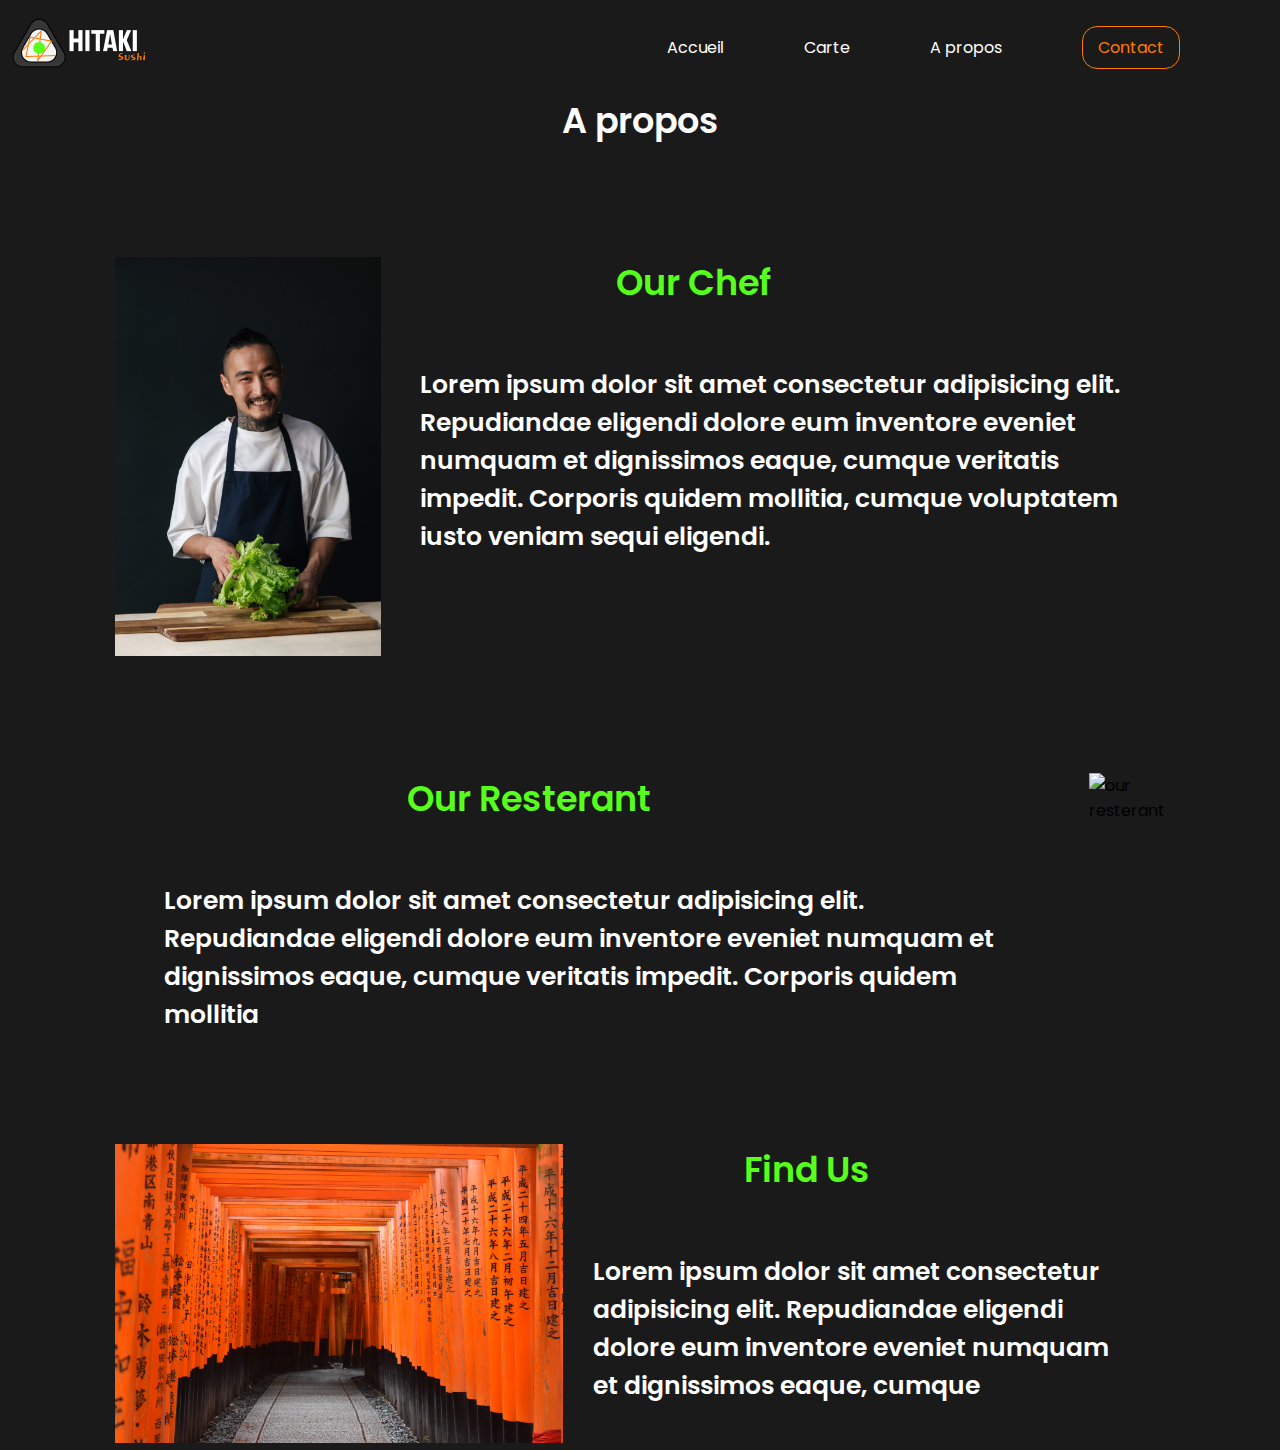
==== Apropos.html @ a4a725ea "Livrable 2" ====
<!DOCTYPE html>
<html lang="en">
<head>
    <meta charset="UTF-8">
    <meta http-equiv="X-UA-Compatible" content="IE=edge">
    <meta name="viewport" content="width=device-width, initial-scale=1.0">
    <title>Document</title>
    <link rel="preconnect" href="https://fonts.googleapis.com">
<link rel="preconnect" href="https://fonts.gstatic.com" crossorigin>
<link href="https://fonts.googleapis.com/css2?family=Poppins:ital,wght@0,200;0,300;0,400;0,500;0,600;1,500&display=swap" rel="stylesheet">
<link rel="stylesheet" href="/style.css">
<script src="https://kit.fontawesome.com/da9e6ce9d6.js" crossorigin="anonymous"></script>

</head>
<body>
    <header>
        <nav>
            <img src="/assest/img/LOGO.png" alt="LOGO" class="logo">
            <ol>
               <li><a href="/index.html" class="a">Accueil</a></li>
               <li><a href="/Carte.html" class="a">Carte</a></li>
               <li><a href="/Apropos.html" class="a">A propos</a></li>
               <li><a href="/Contact.html"><span class="oronge">Contact</span></a></li>

            </ol>
        </nav>
    </header>
    <main class="PPP">
        <center><h2>A propos</h2></center>
        <div class="part1">
            <div class="part11">
                <h3>Our Chef</h3>
                <p class="propos">
                    Lorem ipsum dolor sit amet consectetur adipisicing 
                     elit. Repudiandae eligendi dolore eum inventore 
                      eveniet numquam et dignissimos eaque, cumque 
                       veritatis impedit. Corporis quidem mollitia, cumque 
                        voluptatem iusto veniam sequi eligendi.

                </p>
            </div>
            <div class="part12">
               <img src="/assest/img/Apropos1.jpg" alt="our chef" class="propos1">
            </div>
        </div>
        <div class="part2">
            <div class="parti21">
                <h3>Our Resterant</h3>
                <p class="propos">
                    Lorem ipsum dolor sit amet consectetur adipisicing elit. Repudiandae eligendi dolore eum inventore eveniet numquam et dignissimos eaque, cumque veritatis impedit. Corporis quidem mollitia

                </p>
            </div>
            <div class="partie22">
                <img src="/assest/img/Aprops2.jpg" alt="our resterant" class="propos2">
            </div>
            
        </div>
        <div class="part1">
            <div class="partie11">
                <h3>Find Us</h3>
                <p class="propos">
                    Lorem ipsum dolor sit amet consectetur adipisicing 
                     elit. Repudiandae eligendi dolore eum inventore 
                      eveniet numquam et dignissimos eaque, cumque 
                       

                </p>
            </div>
            <div class="partie12">
                <img src="/assest/img/Apropos3.jpg" alt="Find us" class="propos2">
            </div>
        </div>
    </main>
    
</body>
</html>
---- style.css ----
*{
    padding: 0;
    margin: 0;
    font-family: 'Poppins', sans-serif;}

*{
	-webkit-box-sizing:border-box;
	-moz-box-sizing:border-box;
	-o-box-sizing:border-box;
	-ms-box-sizing:border-box;
	box-sizing:border-box;
}
body{
    background-color: #1A1A1A;
    width: 100%;
}
.hd{
    background-image: url(./assest/img/background.jpg);
    background-size: cover;
    background-position: center;
    height: 832px;
    background-repeat: no-repeat;
}
ol{
    display: flex;
    list-style: none;
    
    margin: auto 60px;
}
li{
    font-size: 16px;
    margin: 0 2.5rem;
    font: bolder;
}
a{
    text-decoration: none;
    color: white;
}
nav{
    display: flex;
    justify-content: space-between;
    place-items: center;
    list-style: none;
    align-content: center;
    color: white;
    height: 95px;
    /* padding-top: 18px; */
}
.LOGO{
    width: 100px;
    margin-left: 38px;
}
 
.a:hover{
    color: #FF7A00;
    border-bottom: 2px solid #FF7A00;
}
.oronge{
    color: #FF7A00;
    padding: 9px 15px;
    border: 1px solid #FF7A00;
    border-radius: 15px;
}
.oronge:hover{
    color: white;
    background-color: #FF7A00;
}
h1{
    color: white;
    margin-left: 20%;
    margin-left: 20%;
    font-style: normal;
font-weight: 600;
font-size: 46px;
line-height: 69px;
margin-top: 70px;
}
.phome{
    color: white;
    font-style: normal;
    font-weight: 600;
    font-size: 16px;
    line-height: 24px;
    margin-left: 17%;
    margin-top: 294px;
}
.green{
    color: #57FF1C;
}
.Homepic{
    width: 336px;
}
.Homeparag{
    font-family: 'Poppins';
    font-style: normal;
    font-weight: 600;
    font-size: 16px;
    line-height: 24px;
    color: white;
}
.MHome{
    display: flex;
    justify-content: center;
    align-content: center;
    justify-content: space-evenly;
    margin-top: 55px;
}
h2{
    align-self: center;
    color: white;
    font-weight: 600;
    font-size: 35px;
    line-height: 52px;
}
form{
    display: flex;
    flex-direction: column;
    align-items: center;
    width: 100%;
    
}
form input{
    margin-top: 57px;
    height: 53px;
    background: rgba(255, 255, 255, 0.3);
    border: none;
    font-weight: 600;
    font-size: 19px;
    line-height: 28px;
    justify-content: center;
    color: white;
}


.btnen{
    color: #57FF1C;
    padding: 9px 15px;
    border: 1px solid #57FF1C;
    border-radius: 15px;
    width: 179px;
    height: 52px;
    font-weight: 600;
    font-size: 19px;
    line-height: 28px;
    background-color: transparent;
}
.btnen:hover{
    color: white;
    background-color: #57FF1C;
    
}
.un{
    width: 400px;
}
h3{
    font-weight: 600;
    font-size: 35px;
    line-height: 52px;
    color: #57FF1C;
    margin-left: 30%;
}
.propos1{
    width: 266px;
    height: auto;
}
.PPP{
    margin-left: 9%;
    margin-right: 9%;
}
.propos{
    font-weight: 600;
    font-size: 25px;
    line-height: 38px;
    color: white;
    margin-top: 57px;
    margin-left: 5%;
    margin-right: 5%;
}
.part1{
   display: flex;
   flex-direction: row-reverse;
   justify-content: space-around;
   margin-top: 110px;
}
.propos2{
   width: 448px;
   height: auto;
}
.part2{
    display: flex;
    justify-content: space-around;
    margin-top: 110px;
}
select{
    padding: 5px 20px;
    margin-left: 30%;
    margin-bottom: 17px;
}
.prod1{
    width: 277px;
    height: 380px;
    background-color: #484848;
    margin:44px;
    border-radius: 15px;
}
.produitS{
    width: 277px;
    height: 234px;
    border-radius: 15px 15px 0 0;
}
.nameP{
    width: 252px;
    height: 48px;
    font-weight: 700;
    font-size: 16px;
    line-height: 24px;
    margin-left: 5%;
    margin-right: 5%;
    color: white;
}
.nameC{
    font-weight: 600;
    font-size: 11px;
    line-height: 16px;
    color: #B0B0B0;
    margin-top: 1%;
    margin-left: 7%;
}
.namePG{
    width: 252px;
    height: 48px;
    font-weight: 700;
    font-size: 16px;
    line-height: 24px;
    margin-left: 7%;
    margin-right: 5%;
    color: #57FF1C;
    margin-top: 20px;
}
.doronge{
    height: 50px;
    width: 50px;
    background-color: #FF7A00;
    border-radius: 15px;
    margin-top: -40px;
    margin-right: 12px;
}
.fl{
    display: flex;
    justify-content: space-between;
}
.ster{
    display: flex;
    flex-direction: row;
}
.carte{
    width: 308px;
    height: 400px;
    background-color: #2F2217;
    border-radius: 15px;
    margin-left: 60%;
    top: 90px;
    position: fixed;
}
h4{
    font-weight: 600;
    font-size: 19px;
    line-height: 28px;
    color: #57FF1C;
    background-color: black;
    padding: 12px;
    border-radius: 15px 15px 0 0;
    text-align: center;
}
.not{
    font-weight: 600;
    font-size: 16px;
    line-height: 24px;
    margin-top: 50%;
    color: rgba(255, 255, 255, 0.38);
    text-align: center;
}
.confirm{
    font-weight: 600;
    font-size: 16px;
    line-height: 24px;
    padding: 5px 12px;
    background-color: #FF7A00;
    color: white;
    width: max-content;
    border-radius: 15px;
    margin-left: 100px;
    margin-top: 100px;
}
.Total,.Tprice{
    color: white;
    font-weight: 600;
    font-size: 15px;
    line-height: 22px;
    background-color: black;
    padding: 25px 13px;
    border-radius: 0 0 15px 15px;
}
.Tprice{
    margin-left: 30%;
    cursor: pointer;
}
.agreen{
    text-decoration: none;
    color: #57FF1C;
}
.doronge{
    cursor: pointer;
    display: flex;
    justify-content: center;
}
.fa-circle-plus{
    margin-top: 20%;
    font-size: 30px;
    color: white;
}
.doronge:hover{
    box-shadow: 2px 2px 10px rgb(31, 31, 31);
}
.fa-credit-card{
    color: #57FF1C;
    font-size: 19px;
}
.fa-sack-dollar{
    color: white;
    font-size: 19px;
}
.fa-x,.fa-bars,.fa-bag-shopping{
    display: none;
}

@media (max-width:1100px) {
    .ster{
        flex-direction: column;
    }
    .carte{
        margin-left: 45%;
    }
    .part1,.part2{
        flex-direction: column;
    }
    .propos1{
        margin-left: 20%;
        width: 40%;
        height: auto;
    }
    .propos2{
        margin-left: 10%;
        width: 70%;
        height: auto;
    }
    .propos{
        font-size: 17px;
        margin-right: 0%;
    }
    h3{
        font-size: 26px;
        text-align: center;
        margin: 0;
    }
}
@media (max-width:864px) {
    .fa-x,.fa-bars,.fa-bag-shopping{
        display: block;
    }
    ol{
        display: none;
    }
    .ster{
        flex-direction: row;
    }
    .carte{
        display: none;
    }
    select{
        margin-left: 40%;
        margin-right: 40%;
    }
    ol{
        flex-direction: column;
        background-color: #2F2217;
        margin-top: 10%;
        width: 160px;
        height: 210px;
        padding-top: 7px;
        position: absolute;
        margin-right: 75%;
    }
    li{
        font-size: 16px;
        padding-top: 15px;
    }
    .oronge{
        border: none;
        color: white;
        padding: 0;
    }
    .logo{
        justify-content: center;
    }
    .x{
        display: flex;
        color: #FF7A00;
        font-size: 20px;
        justify-content: flex-end;
        padding-right: 10px;

    }
    .fa-bag-shopping,.fa-bars{
        font-size: 30px;
    }
    nav{
        width: 100%;
        justify-content: center;
        justify-content: space-around;
        flex-direction: row-reverse;
    }
}
@media (max-width:772px) {
    .ster{
        margin-left: 10%;
        margin-right: 20%;
        flex-direction: column;
        justify-content: center;
    }
    .container{
        display: flex;
        justify-content: center;
    }
    .phome,.Homeparag{
        font-size: 10px;
    }
    h1{
        font-size: 24px;
    }
    .MHome{
        flex-direction: column;
        margin-left: 26.5%;
    }
    .Homepic{
        place-content: center;
        height: 364px;
        width: 243px;
    }
    .part1,.part2{
        flex-direction: column;
    }
    .propos1{
        margin-left: 20%;
        width: 40%;
        height: auto;
    }
    .propos2{
        margin-left: 10%;
        width: 70%;
        height: auto;
    }
    .propos{
        font-size: 17px;
        margin-right: 0%;
    }
    .un{
        width: 280px;
    }
}
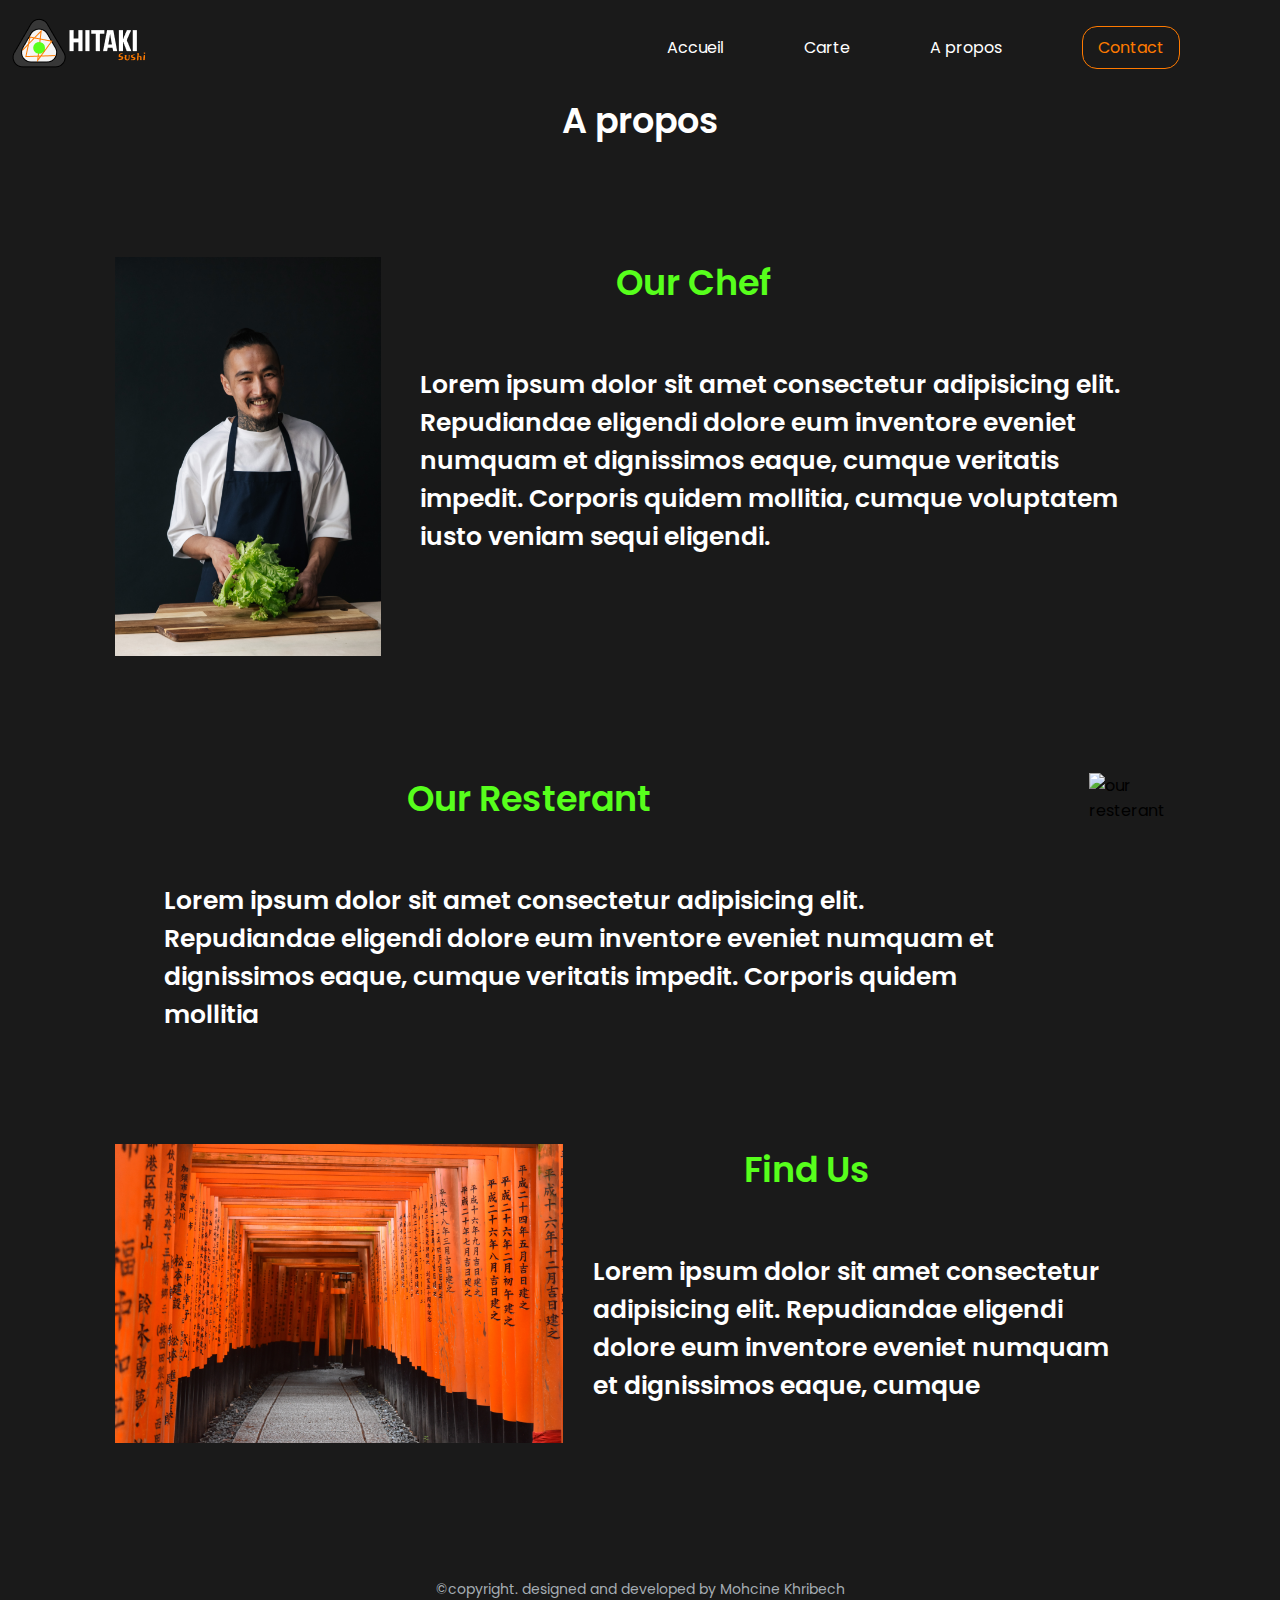
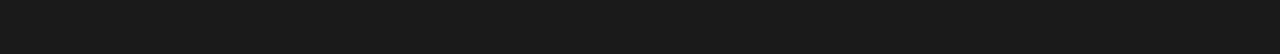
==== commit 898954d2: "Livrable 3" ====
--- a/Apropos.html
+++ b/Apropos.html
@@ -4,26 +4,34 @@
     <meta charset="UTF-8">
     <meta http-equiv="X-UA-Compatible" content="IE=edge">
     <meta name="viewport" content="width=device-width, initial-scale=1.0">
-    <title>Document</title>
+    <title>Hitaka</title>
     <link rel="preconnect" href="https://fonts.googleapis.com">
 <link rel="preconnect" href="https://fonts.gstatic.com" crossorigin>
 <link href="https://fonts.googleapis.com/css2?family=Poppins:ital,wght@0,200;0,300;0,400;0,500;0,600;1,500&display=swap" rel="stylesheet">
-<link rel="stylesheet" href="/style.css">
+<link rel="stylesheet" href="./assest/style/style.css">
 <script src="https://kit.fontawesome.com/da9e6ce9d6.js" crossorigin="anonymous"></script>
+<link rel="icon" href="./assest/img/Igo.png" type="image/icon type">
 
 </head>
 <body>
     <header>
         <nav>
-            <img src="/assest/img/LOGO.png" alt="LOGO" class="logo">
-            <ol>
-               <li><a href="/index.html" class="a">Accueil</a></li>
-               <li><a href="/Carte.html" class="a">Carte</a></li>
-               <li><a href="/Apropos.html" class="a">A propos</a></li>
-               <li><a href="/Contact.html"><span class="oronge">Contact</span></a></li>
-
-            </ol>
-        </nav>
+            <i class="fa-solid fa-bag-shopping" id="fa-bag-shopping"></i>
+              <img src="./assest/img/LOGO.png" alt="LOGO" class="logo">
+                <ol id="aah">
+                <div id="x">
+                  <i class="fa-solid fa-x" id="fa-x"></i>
+                </div>
+                 
+                 <li><a href="./index.html" class="a">Accueil</a></li>
+                 <li><a href="./Carte.html" class="a">Carte</a></li>
+                 <li><a href="./Apropos.html" class="a">A propos</a></li>
+                 <li><a href="./Contact.html"><span class="oronge">Contact</span></a></li>
+  
+              </ol>
+              
+              <i class="fa-solid fa-bars" id="fa-bars" ></i>
+          </nav>
     </header>
     <main class="PPP">
         <center><h2>A propos</h2></center>
@@ -40,7 +48,7 @@
                 </p>
             </div>
             <div class="part12">
-               <img src="/assest/img/Apropos1.jpg" alt="our chef" class="propos1">
+               <img src="./assest/img/Apropos1.jpg" alt="our chef" class="propos1">
             </div>
         </div>
         <div class="part2">
@@ -52,7 +60,7 @@
                 </p>
             </div>
             <div class="partie22">
-                <img src="/assest/img/Aprops2.jpg" alt="our resterant" class="propos2">
+                <img src="./assest/img/Aprops2.jpg" alt="our resterant" class="propos2">
             </div>
             
         </div>
@@ -68,10 +76,38 @@
                 </p>
             </div>
             <div class="partie12">
-                <img src="/assest/img/Apropos3.jpg" alt="Find us" class="propos2">
+                <img src="./assest/img/Apropos3.jpg" alt="Find us" class="propos2">
             </div>
         </div>
+        <div id="crta" style="display: none;">
+            <div class="carte">
+                  <h4><div id="x">
+                    <i class="fa-solid fa-x" id="xa-x"></i>
+                  </div><i class="fa-regular fa-credit-card"></i>&ensp;Carte</h4>
+                  <p class="not">Not Found</p>
+                  <p class="confirm"><i class="fa-sharp fa-solid fa-sack-dollar"></i>&ensp; Confirm</p>
+                  <p class="Total">Total Price  : <span class="Tprice">0</span>$</p>
+              
+              </div>
+          </div>
     </main>
-    
+    <footer id="footer"  class="footer">
+        <div class="container">
+            <div class="fcopy text-center">
+                <div class="footer-social">
+                    <a href="#"><i class="fa fa-facebook"></i></a>	
+                    <a href="#"><i class="fa fa-instagram"></i></a>
+                    <a href="#"><i class="fa fa-linkedin"></i></a>
+                    <a href="#"><i class="fa fa-pinterest"></i></a>
+                    <a href="#"><i class="fa fa-behance"></i></a>	
+                </div>
+                <p>
+                    &copy;copyright. designed and developed by Mohcine Khribech</a>
+                </p>
+            </div>
+        </div>
+        
+</footer>
 </body>
-</html>+</html>
+<script src="./assest/Hitaka.js"></script>--- a/assest/style/style.css
+++ b/assest/style/style.css
@@ -0,0 +1,539 @@
+*{
+    padding: 0;
+    margin: 0;
+    font-family: 'Poppins', sans-serif;}
+
+*{
+	-webkit-box-sizing:border-box;
+	-moz-box-sizing:border-box;
+	-o-box-sizing:border-box;
+	-ms-box-sizing:border-box;
+	box-sizing:border-box;
+}
+body{
+    background-color: #1A1A1A;
+    width: 100%;
+    transition: all .3s;
+}
+.hd{
+    background-image: url(../img/background.jpg);
+    background-size: cover;
+    background-position: center;
+    height: 832px;
+    background-repeat: no-repeat;
+}
+ol{
+    display: flex;
+    list-style: none;
+    
+    margin: auto 60px;
+}
+li{
+    font-size: 16px;
+    margin: 0 2.5rem;
+    font: bolder;
+}
+a{
+    text-decoration: none;
+    color: white;
+}
+nav{
+    display: flex;
+    justify-content: space-between;
+    place-items: center;
+    list-style: none;
+    align-content: center;
+    color: white;
+    height: 95px;
+    /* padding-top: 18px; */
+}
+.LOGO{
+    width: 100px;
+    margin-left: 38px;
+}
+ 
+.a:hover{
+    color: #FF7A00;
+    border-bottom: 2px solid #FF7A00;
+    transition: all .3s;
+}
+.oronge{
+    color: #FF7A00;
+    padding: 9px 15px;
+    border: 1px solid #FF7A00;
+    border-radius: 15px;
+}
+.oronge:hover{
+    color: white;
+    background-color: #FF7A00;
+    transition: all .3s;
+}
+h1{
+    color: white;
+    margin-left: 20%;
+    margin-left: 20%;
+    font-style: normal;
+font-weight: 600;
+font-size: 46px;
+line-height: 69px;
+margin-top: 70px;
+}
+.phome{
+    color: white;
+    font-style: normal;
+    font-weight: 600;
+    font-size: 16px;
+    line-height: 24px;
+    margin-left: 17%;
+    margin-top: 294px;
+}
+.green{
+    color: #57FF1C;
+}
+.Homepic{
+    width: 336px;
+}
+.Homeparag{
+    font-family: 'Poppins';
+    font-style: normal;
+    font-weight: 600;
+    font-size: 16px;
+    line-height: 24px;
+    color: white;
+}
+.MHome{
+    display: flex;
+    justify-content: center;
+    align-content: center;
+    justify-content: space-evenly;
+    margin-top: 55px;
+}
+h2{
+    align-self: center;
+    color: white;
+    font-weight: 600;
+    font-size: 35px;
+    line-height: 52px;
+}
+form{
+    display: flex;
+    flex-direction: column;
+    align-items: center;
+    width: 100%;
+    
+}
+form input{
+    margin-top: 57px;
+    height: 53px;
+    background: rgba(255, 255, 255, 0.3);
+    border: none;
+    font-weight: 600;
+    font-size: 19px;
+    line-height: 28px;
+    justify-content: center;
+    color: white;
+}
+
+
+.btnen{
+    color: #57FF1C;
+    padding: 9px 15px;
+    border: 1px solid #57FF1C;
+    border-radius: 15px;
+    width: 179px;
+    height: 52px;
+    font-weight: 600;
+    font-size: 19px;
+    line-height: 28px;
+    background-color: transparent;
+}
+.btnen:hover{
+    color: white;
+    background-color: #57FF1C;
+    
+}
+.un{
+    width: 400px;
+}
+h3{
+    font-weight: 600;
+    font-size: 35px;
+    line-height: 52px;
+    color: #57FF1C;
+    margin-left: 30%;
+}
+.propos1{
+    width: 266px;
+    height: auto;
+}
+.PPP{
+    margin-left: 9%;
+    margin-right: 9%;
+}
+.propos{
+    font-weight: 600;
+    font-size: 25px;
+    line-height: 38px;
+    color: white;
+    margin-top: 57px;
+    margin-left: 5%;
+    margin-right: 5%;
+}
+.part1{
+   display: flex;
+   flex-direction: row-reverse;
+   justify-content: space-around;
+   margin-top: 110px;
+}
+.propos2{
+   width: 448px;
+   height: auto;
+}
+.part2{
+    display: flex;
+    justify-content: space-around;
+    margin-top: 110px;
+}
+select{
+    padding: 5px 20px;
+    margin-left: 30%;
+    margin-bottom: 17px;
+}
+.prod1{
+    width: 277px;
+    height: 380px;
+    background-color: #484848;
+    margin:44px;
+    border-radius: 15px;
+}
+.produitS{
+    width: 277px;
+    height: 234px;
+    border-radius: 15px 15px 0 0;
+}
+.nameP{
+    width: 252px;
+    height: 48px;
+    font-weight: 700;
+    font-size: 16px;
+    line-height: 24px;
+    margin-left: 5%;
+    margin-right: 5%;
+    color: white;
+}
+.nameC{
+    font-weight: 600;
+    font-size: 11px;
+    line-height: 16px;
+    color: #B0B0B0;
+    margin-top: 1%;
+    margin-left: 7%;
+}
+.namePG{
+    width: 252px;
+    height: 48px;
+    font-weight: 700;
+    font-size: 16px;
+    line-height: 24px;
+    margin-left: 7%;
+    margin-right: 5%;
+    color: #57FF1C;
+    margin-top: 20px;
+}
+.doronge{
+    height: 50px;
+    width: 50px;
+    background-color: #FF7A00;
+    border-radius: 15px;
+    margin-top: -40px;
+    margin-right: 12px;
+}
+.fl{
+    display: flex;
+    justify-content: space-between;
+}
+.ster{
+    display: flex;
+    flex-direction: row;
+}
+.carte{
+    width: 308px;
+    height: fit-content;
+    background-color: #2F2217;
+    border-radius: 15px;
+    margin-left: 60%;
+    top: 90px;
+    position: fixed;
+}
+h4{
+    font-weight: 600;
+    font-size: 19px;
+    line-height: 28px;
+    color: #57FF1C;
+    background-color: black;
+    padding: 12px;
+    border-radius: 15px 15px 0 0;
+    text-align: center;
+}
+#not{
+    font-weight: 600;
+    font-size: 16px;
+    line-height: 24px;
+    margin-top: 30%;
+    margin-bottom: 20%;
+    color: rgba(255, 255, 255, 0.38);
+    text-align: center;
+}
+.confirm{
+    font-weight: 600;
+    font-size: 16px;
+    line-height: 24px;
+    padding: 5px 12px;
+    background-color: #FF7A00;
+    color: white;
+    width: max-content;
+    border-radius: 15px;
+    margin-left: 100px;
+    margin-top: 30px;
+}
+.Total,.Tprice{
+    color: white;
+    font-weight: 600;
+    font-size: 15px;
+    line-height: 22px;
+    background-color: black;
+    padding: 25px 13px;
+    border-radius: 0 0 15px 15px;
+}
+.Tprice{
+    margin-left: 30%;
+    cursor: pointer;
+}
+.agreen{
+    text-decoration: none;
+    color: #57FF1C;
+}
+.doronge{
+    cursor: pointer;
+    display: flex;
+    justify-content: center;
+}
+.fa-circle-plus{
+    margin-top: 20%;
+    font-size: 30px;
+    color: white;
+}
+.doronge:hover{
+    box-shadow: 2px 2px 10px rgb(31, 31, 31);
+}
+.fa-credit-card{
+    color: #57FF1C;
+    font-size: 19px;
+}
+.fa-sack-dollar{
+    color: white;
+    font-size: 19px;
+}
+#fa-x,#fa-bars,#fa-bag-shopping,#xa-x{
+        display: none;
+        cursor:pointer;
+    }
+#cont p{
+    color: white;
+    font-size: 16px;
+    margin-top: 4px;
+    word-spacing: 30px;
+    font-weight: bold;
+    text-align: center;
+}
+footer{
+    height: 100px;
+}
+
+.footer {
+    background: #1A1A1A;
+    display: flex;
+    align-items: center;
+    justify-content: center;
+    margin-top: 50px;
+    height: 154px;
+}
+.fcopy p,.fcopy p a {
+    color: #a5adb3;
+    font-size: 14px;
+    font-weight: 400;
+}
+.footer-social a i {
+    color: #a4aaaf;
+    margin: 0 18px 24px 0;
+    transition: .3s;
+}
+.footer-social{
+    display: flex;
+    justify-content: center;
+}
+.footer-social i:hover{
+    color: #FF7A00;
+}
+.confirm{
+    cursor: pointer;
+}
+@media (max-width:1100px) {
+    .ster{
+        flex-direction: column;
+    }
+    .carte{
+        margin-left: 45%;
+    }
+    .part1,.part2{
+        flex-direction: column;
+    }
+    .propos1{
+        margin-left: 20%;
+        width: 40%;
+        height: auto;
+    }
+    .propos2{
+        margin-left: 10%;
+        width: 70%;
+        height: auto;
+    }
+    .propos{
+        font-size: 17px;
+        margin-right: 0%;
+    }
+    h3{
+        font-size: 26px;
+        text-align: center;
+        margin: 0;
+    }
+    .fff{
+        font-size: 12px;
+    }
+}
+@media (max-width:864px) {
+    #fa-x,#fa-bars,#fa-bag-shopping,#xa-x{
+        display: block;
+        color: #FF7A00;
+    }
+    /* ol{
+        display: none;
+    } */
+    #crta{
+        width: 100vw;
+        display:none;
+        position: absolute;
+        right: 0;
+        top: 90px;
+    }
+    .ster{
+        flex-direction: row;
+    }
+    .carte{
+        margin-left: -5px;
+        position: sticky;
+        margin: 0 auto;
+        top: 90px;
+    }
+    select{
+        margin-left: 40%;
+        margin-right: 40%;
+    }
+    ol{
+        flex-direction: column;
+        background-color: #2F2217;
+        margin-right: 80%;
+        margin-top: 250px;
+        display: none;
+        width: 160px;
+        height: 210px;
+        padding-top: 7px;
+        position: absolute;
+        float: left;
+
+        
+    }
+    li{
+        font-size: 16px;
+        padding-top: 15px;
+    }
+    .oronge{
+        border: none;
+        color: white;
+        padding: 0;
+    }
+    .logo{
+        justify-content: center;
+    }
+    #x{
+        display: flex;
+        color: #FF7A00;
+        font-size: 20px;
+        justify-content: flex-end;
+        padding-right: 10px;
+
+    }
+    .fa-bag-shopping,.fa-bars{
+        font-size: 30px;
+    }
+    nav{
+        width: 100%;
+        justify-content: center;
+        justify-content: space-around;
+        flex-direction: row-reverse;
+    }
+}
+@media (max-width:772px) {
+    .ster{
+        margin-left: 5%;
+        margin-right: 5%;
+        justify-content: center;
+    }
+    .container{
+        display: flex;
+        justify-content: center;
+    }
+    .phome,.Homeparag{
+        font-size: 10px;
+    }
+    h1{
+        font-size: 24px;
+    }
+    .MHome{
+        flex-direction: column;
+        margin-left: 26.5%;
+    }
+    .Homepic{
+        place-content: center;
+        height: 364px;
+        width: 243px;
+    }
+    .part1,.part2{
+        flex-direction: column;
+    }
+    .propos1{
+        margin-left: 20%;
+        width: 40%;
+        height: auto;
+    }
+    .propos2{
+        margin-left: 10%;
+        width: 70%;
+        height: auto;
+    }
+    .propos{
+        font-size: 17px;
+        margin-right: 0%;
+    }
+    .un{
+        width: 280px;
+    }
+}
+@media (max-width:630px) {
+    .ster{
+       flex-direction: column;
+       margin-left: 15%;
+       margin-right: 15%;
+
+    }
+}
